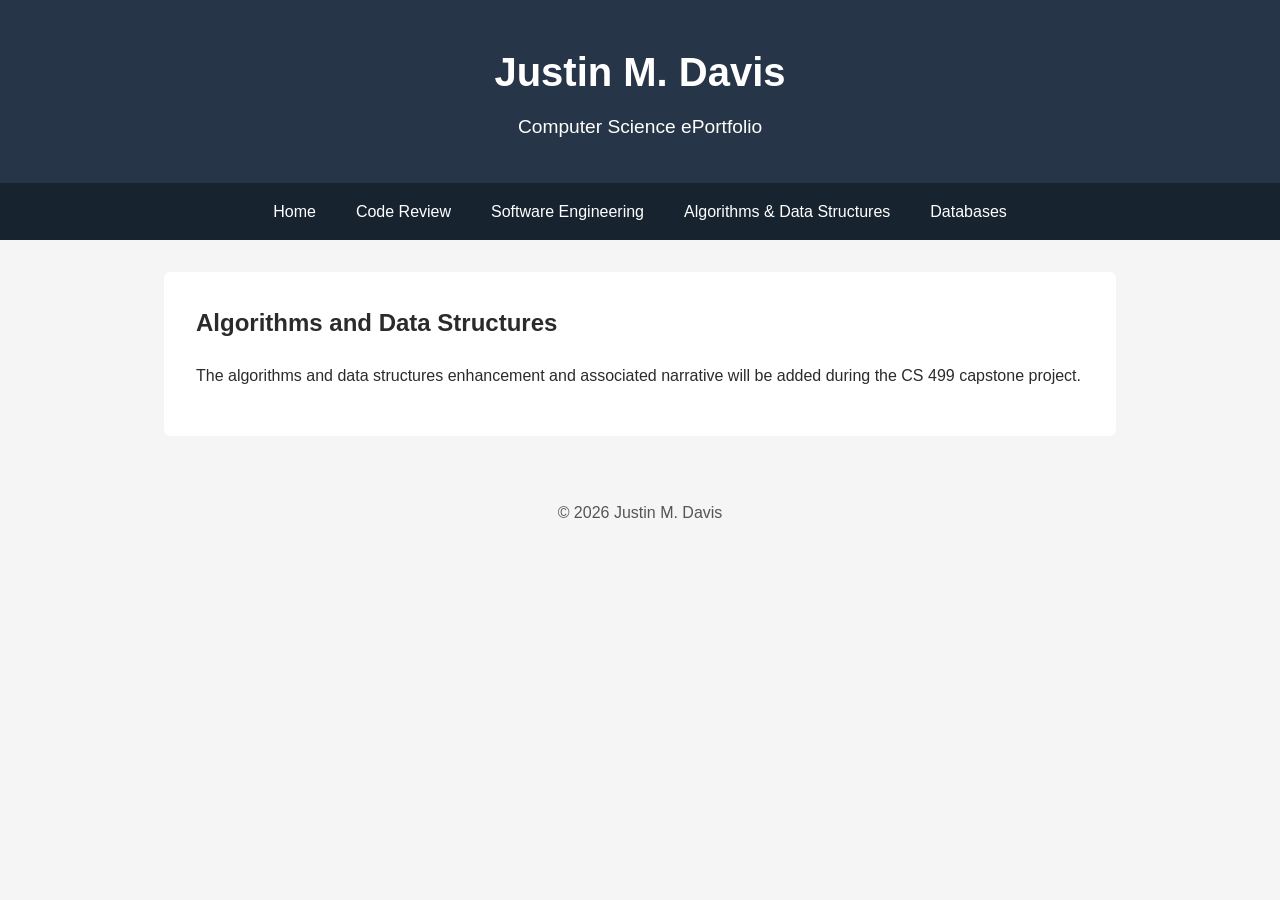
==== algorithms.html @ f8fa491c "Create algorithms.html" ====
<!DOCTYPE html>
<html lang="en">
<head>
    <meta charset="UTF-8">
    <meta name="viewport" content="width=device-width, initial-scale=1.0">
    <title>Algorithms and Data Structures | Justin M. Davis</title>
    <link rel="stylesheet" href="style.css">
</head>

<body>
    <header>
        <h1>Justin M. Davis</h1>
        <p>Computer Science ePortfolio</p>
    </header>

    <nav>
        <a href="index.html">Home</a>
        <a href="code-review.html">Code Review</a>
        <a href="software-engineering.html">Software Engineering</a>
        <a href="algorithms.html">Algorithms &amp; Data Structures</a>
        <a href="databases.html">Databases</a>
    </nav>

    <main>
        <section>
            <h2>Algorithms and Data Structures</h2>

<p>
    The algorithms and data structures enhancement and associated narrative
    will be added during the CS 499 capstone project.
</p>
        </section>
    </main>

    <footer>
        <p>&copy; 2026 Justin M. Davis</p>
    </footer>
</body>
</html>
---- style.css ----
* {
    box-sizing: border-box;
}

body {
    margin: 0;
    font-family: Arial, Helvetica, sans-serif;
    line-height: 1.6;
    color: #2b2b2b;
    background-color: #f5f5f5;
}

header {
    padding: 2.5rem 1.5rem;
    text-align: center;
    background-color: #263547;
    color: white;
}

header h1 {
    margin: 0;
    font-size: 2.5rem;
}

header p {
    margin: 0.5rem 0 0;
    font-size: 1.2rem;
}

nav {
    display: flex;
    justify-content: center;
    flex-wrap: wrap;
    background-color: #182330;
}

nav a {
    padding: 1rem 1.25rem;
    color: white;
    text-decoration: none;
}

nav a:hover,
nav a:focus {
    background-color: #34495e;
}

main {
    max-width: 1000px;
    margin: 2rem auto;
    padding: 0 1.5rem;
}

section {
    padding: 2rem;
    background-color: white;
    border-radius: 6px;
}

h2 {
    margin-top: 0;
}

footer {
    padding: 1rem;
    text-align: center;
    color: #555;
}
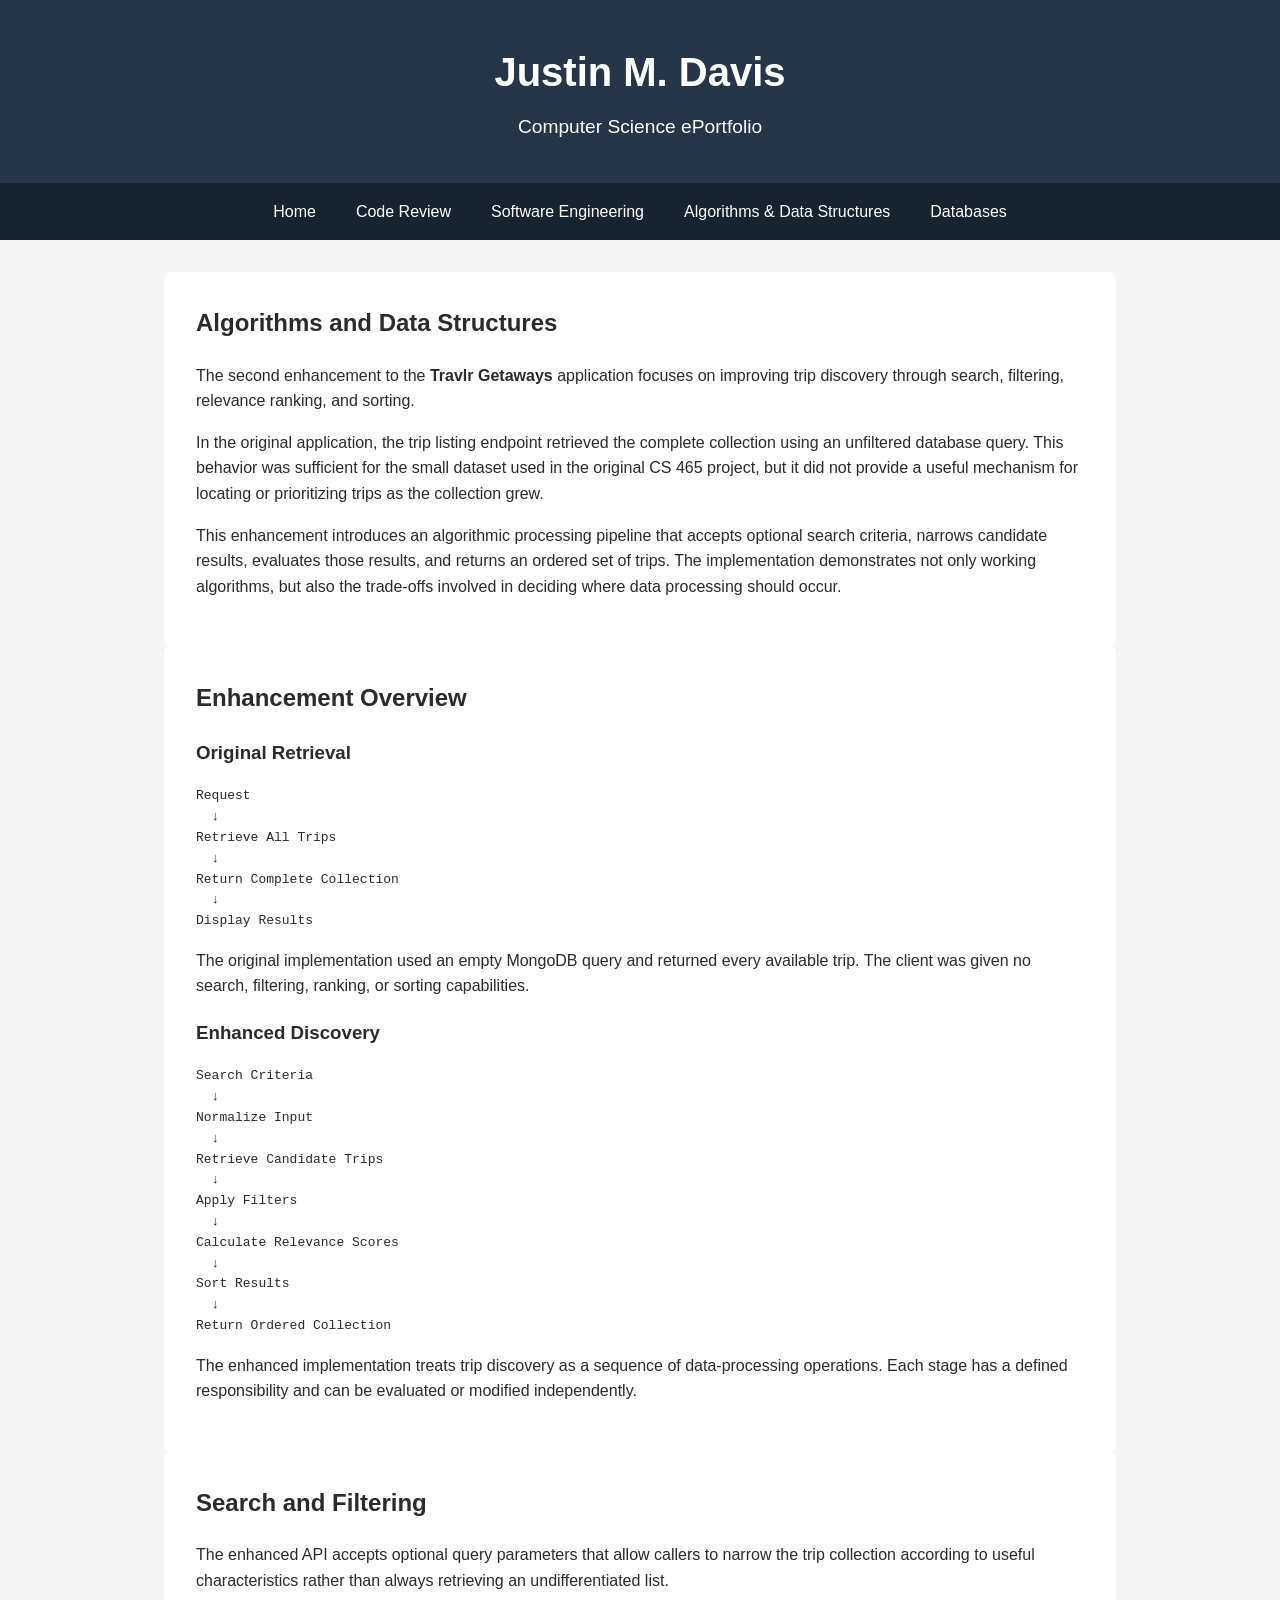
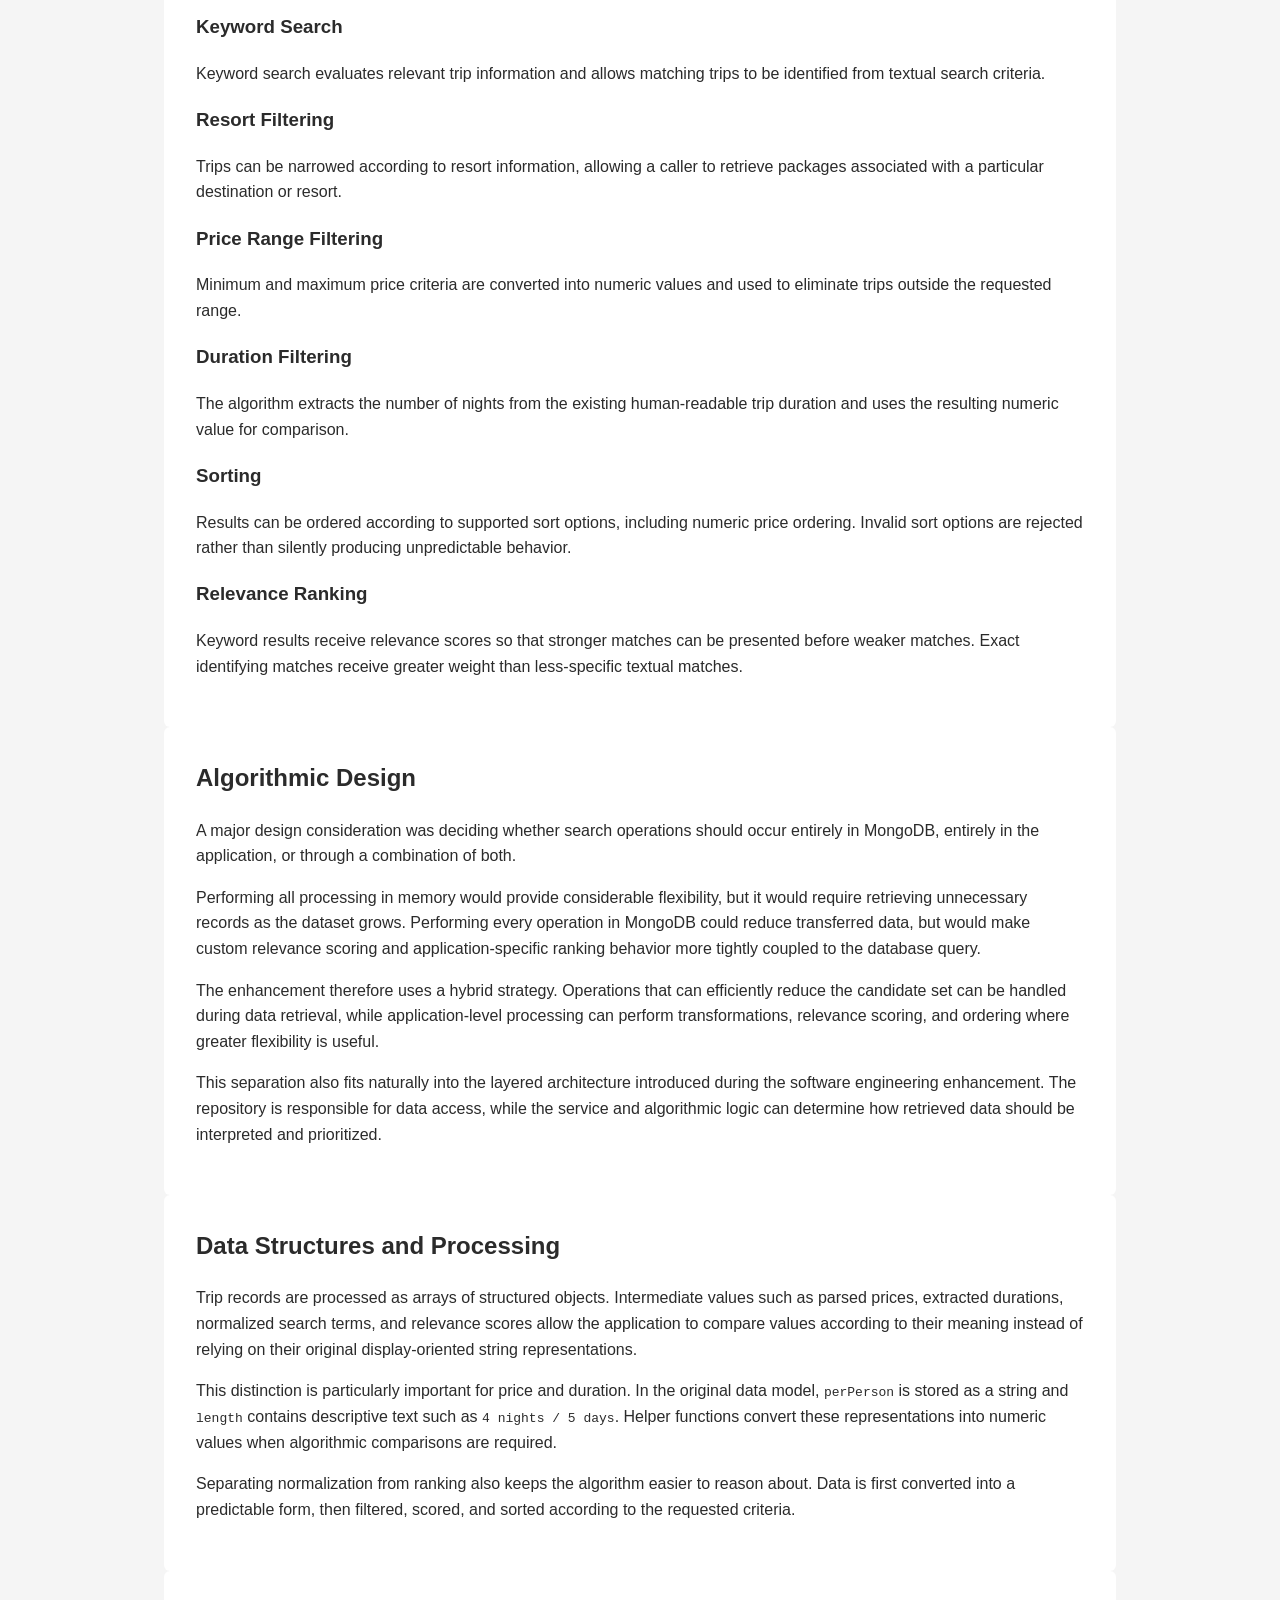
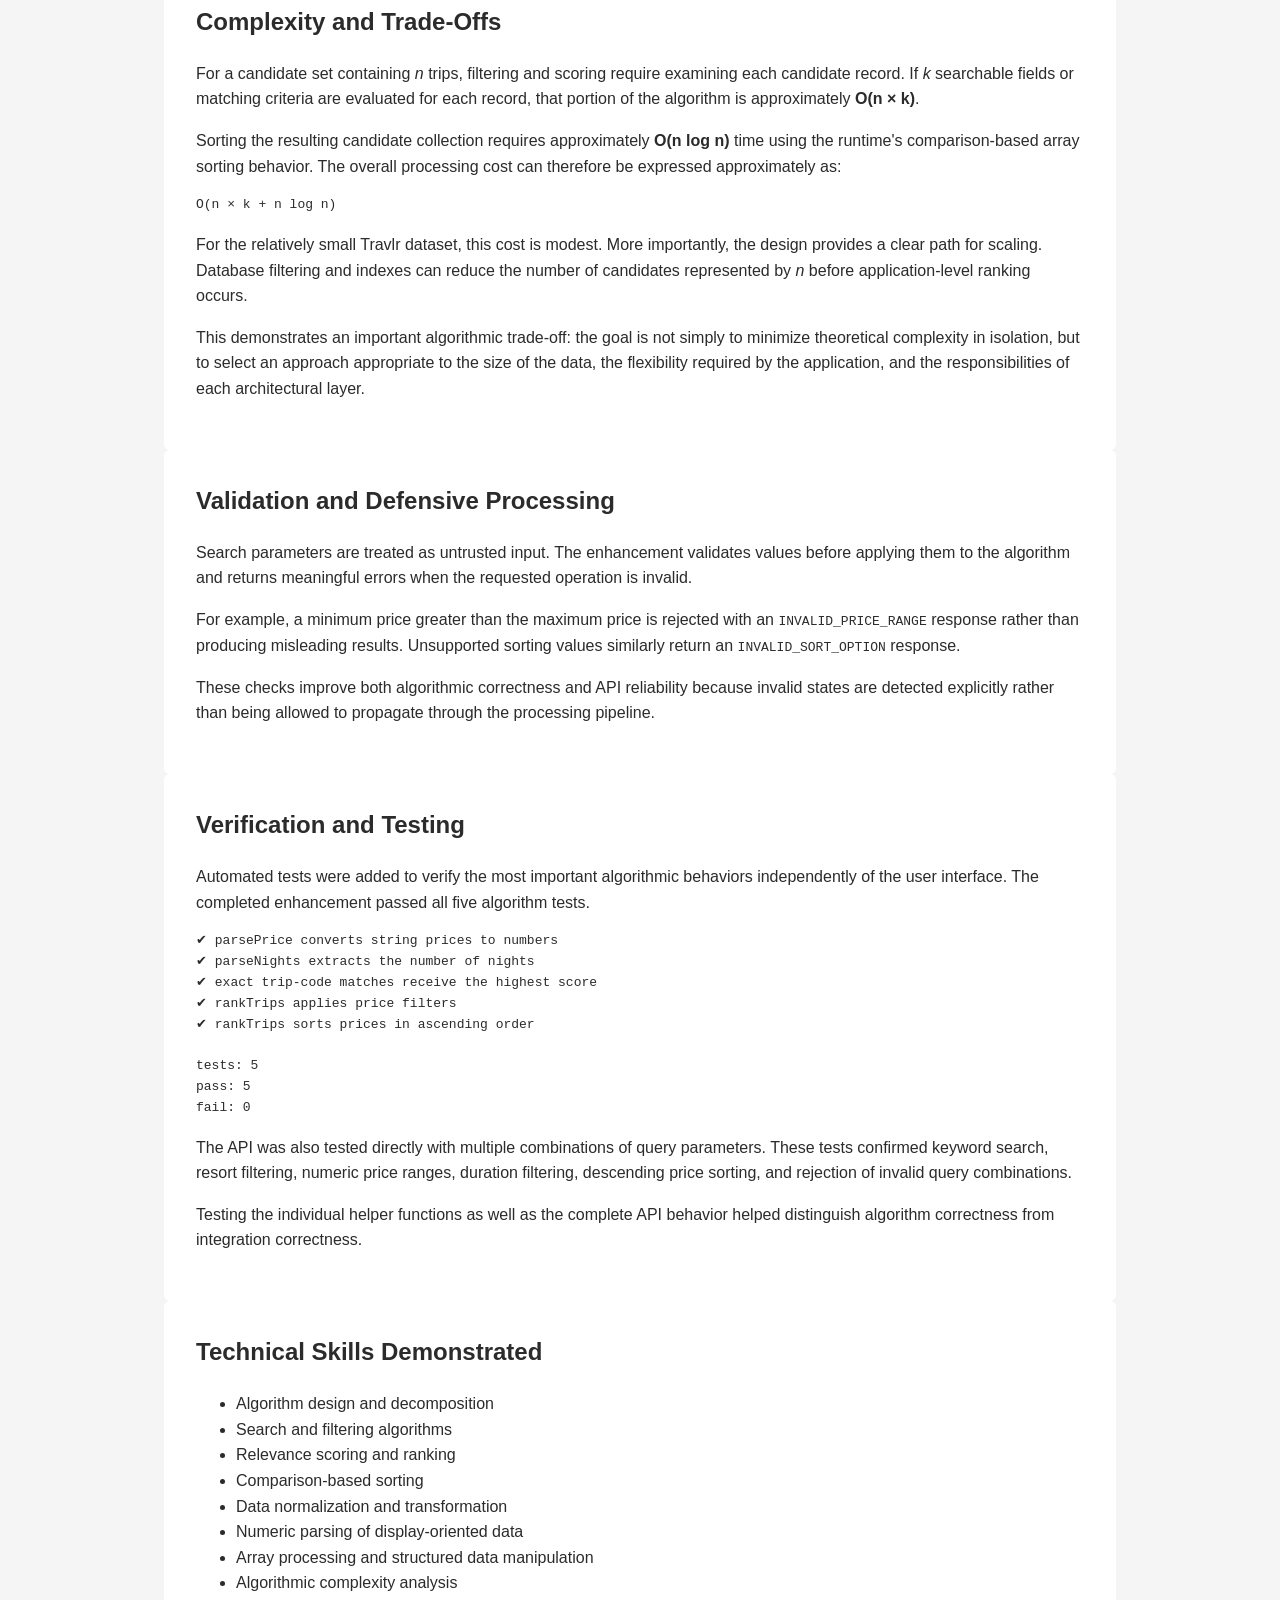
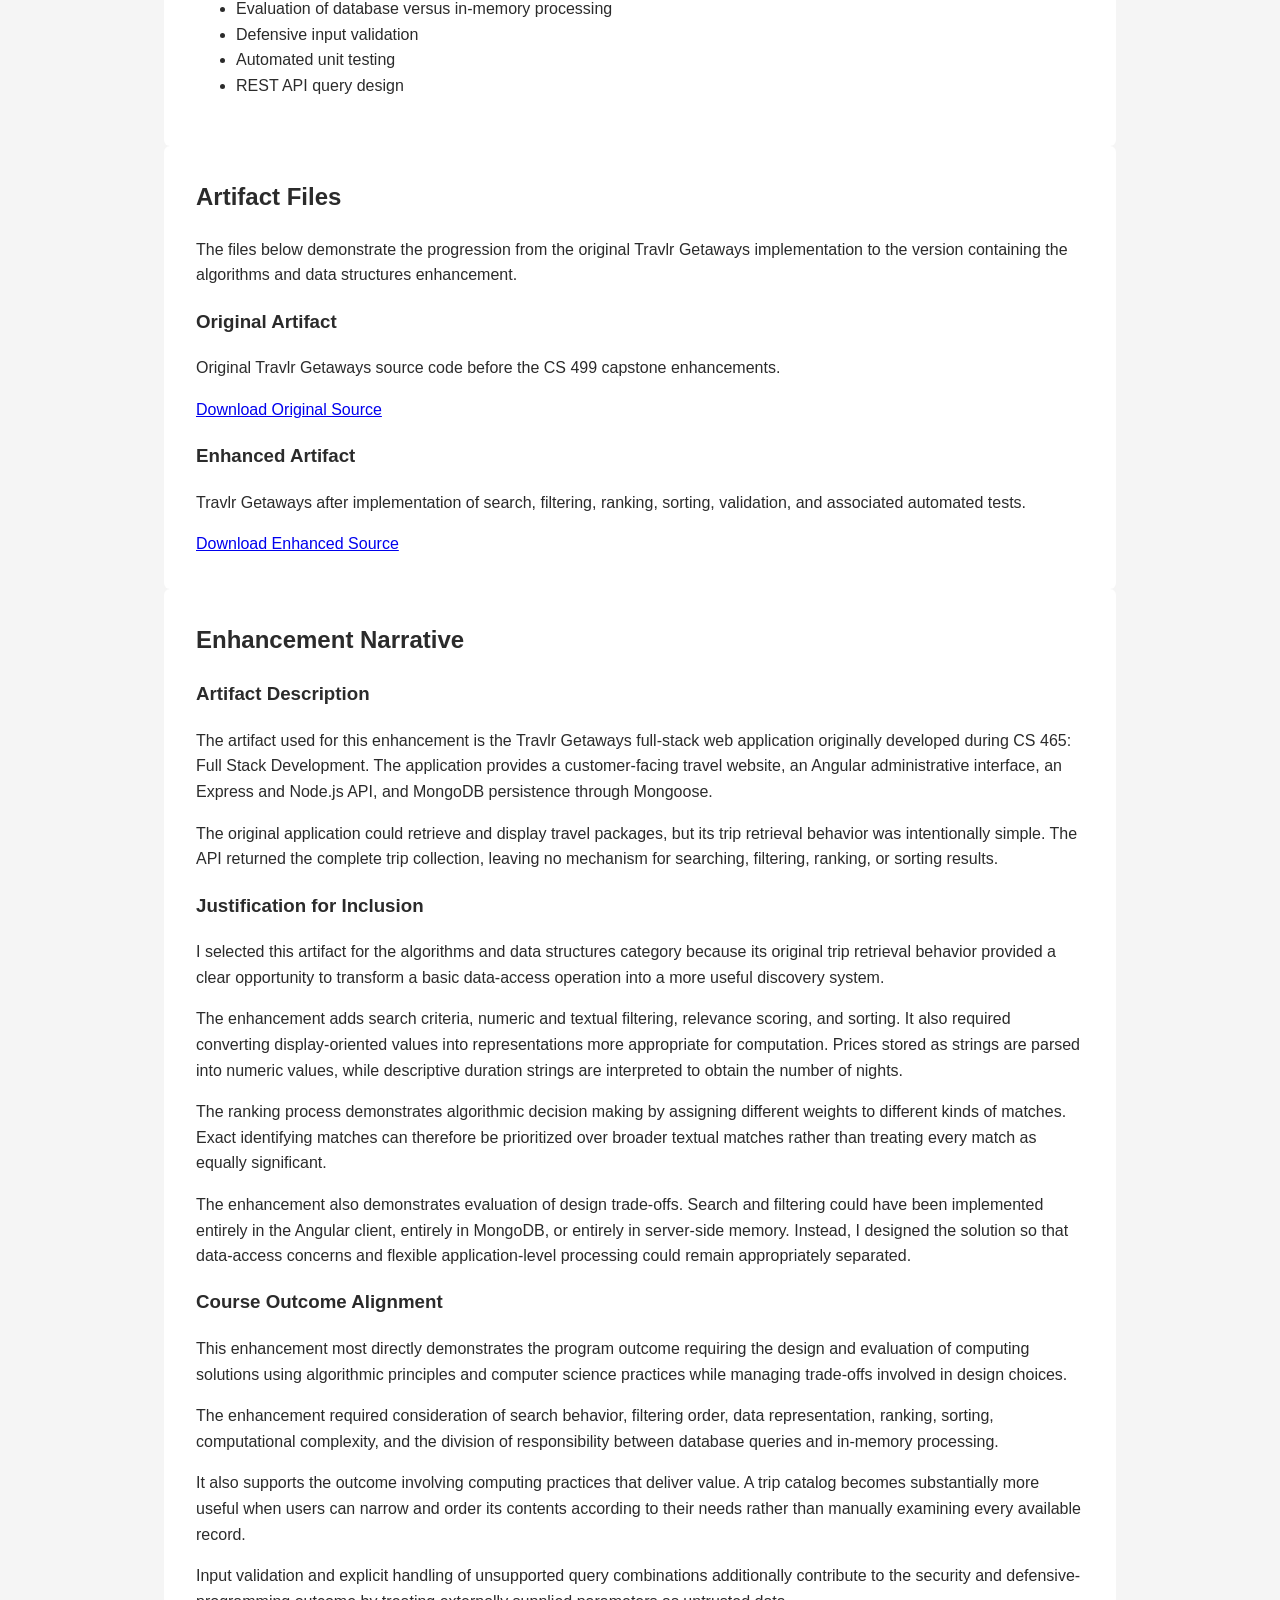
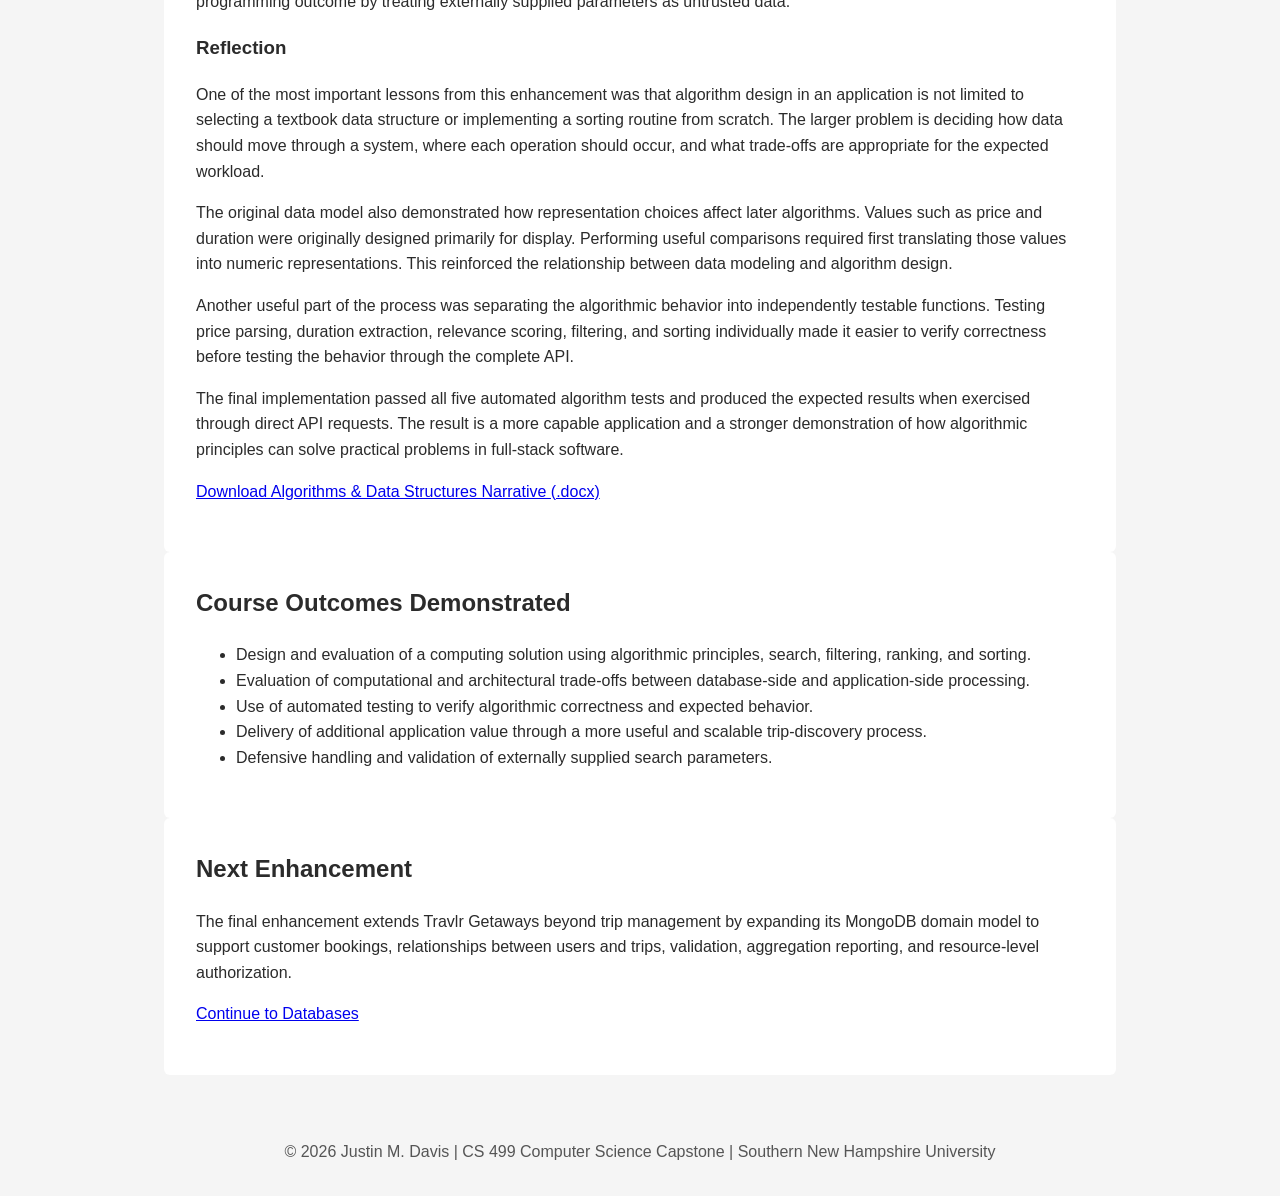
==== commit 9fcd0983: "Update algorithms.html" ====
--- a/algorithms.html
+++ b/algorithms.html
@@ -3,6 +3,10 @@
 <head>
     <meta charset="UTF-8">
     <meta name="viewport" content="width=device-width, initial-scale=1.0">
+    <meta
+        name="description"
+        content="Algorithms and data structures enhancement of the Travlr Getaways full-stack application for the CS 499 Computer Science Capstone."
+    >
     <title>Algorithms and Data Structures | Justin M. Davis</title>
     <link rel="stylesheet" href="style.css">
 </head>
@@ -13,11 +17,13 @@
         <p>Computer Science ePortfolio</p>
     </header>
 
-    <nav>
+    <nav aria-label="Main navigation">
         <a href="index.html">Home</a>
         <a href="code-review.html">Code Review</a>
         <a href="software-engineering.html">Software Engineering</a>
-        <a href="algorithms.html">Algorithms &amp; Data Structures</a>
+        <a href="algorithms.html" aria-current="page">
+            Algorithms &amp; Data Structures
+        </a>
         <a href="databases.html">Databases</a>
     </nav>
 
@@ -25,15 +31,568 @@
         <section>
             <h2>Algorithms and Data Structures</h2>
 
-<p>
-    The algorithms and data structures enhancement and associated narrative
-    will be added during the CS 499 capstone project.
-</p>
+            <p>
+                The second enhancement to the
+                <strong>Travlr Getaways</strong> application focuses on
+                improving trip discovery through search, filtering, relevance
+                ranking, and sorting.
+            </p>
+
+            <p>
+                In the original application, the trip listing endpoint
+                retrieved the complete collection using an unfiltered database
+                query. This behavior was sufficient for the small dataset used
+                in the original CS 465 project, but it did not provide a useful
+                mechanism for locating or prioritizing trips as the collection
+                grew.
+            </p>
+
+            <p>
+                This enhancement introduces an algorithmic processing pipeline
+                that accepts optional search criteria, narrows candidate
+                results, evaluates those results, and returns an ordered set of
+                trips. The implementation demonstrates not only working
+                algorithms, but also the trade-offs involved in deciding where
+                data processing should occur.
+            </p>
+        </section>
+
+        <section>
+            <h2>Enhancement Overview</h2>
+
+            <div class="architecture-comparison">
+                <article>
+                    <h3>Original Retrieval</h3>
+
+                    <pre><code>Request
+  ↓
+Retrieve All Trips
+  ↓
+Return Complete Collection
+  ↓
+Display Results</code></pre>
+
+                    <p>
+                        The original implementation used an empty MongoDB query
+                        and returned every available trip. The client was given
+                        no search, filtering, ranking, or sorting capabilities.
+                    </p>
+                </article>
+
+                <article>
+                    <h3>Enhanced Discovery</h3>
+
+                    <pre><code>Search Criteria
+  ↓
+Normalize Input
+  ↓
+Retrieve Candidate Trips
+  ↓
+Apply Filters
+  ↓
+Calculate Relevance Scores
+  ↓
+Sort Results
+  ↓
+Return Ordered Collection</code></pre>
+
+                    <p>
+                        The enhanced implementation treats trip discovery as a
+                        sequence of data-processing operations. Each stage has
+                        a defined responsibility and can be evaluated or
+                        modified independently.
+                    </p>
+                </article>
+            </div>
+        </section>
+
+        <section>
+            <h2>Search and Filtering</h2>
+
+            <p>
+                The enhanced API accepts optional query parameters that allow
+                callers to narrow the trip collection according to useful
+                characteristics rather than always retrieving an undifferentiated
+                list.
+            </p>
+
+            <div class="portfolio-links">
+                <article>
+                    <h3>Keyword Search</h3>
+
+                    <p>
+                        Keyword search evaluates relevant trip information and
+                        allows matching trips to be identified from textual
+                        search criteria.
+                    </p>
+                </article>
+
+                <article>
+                    <h3>Resort Filtering</h3>
+
+                    <p>
+                        Trips can be narrowed according to resort information,
+                        allowing a caller to retrieve packages associated with
+                        a particular destination or resort.
+                    </p>
+                </article>
+
+                <article>
+                    <h3>Price Range Filtering</h3>
+
+                    <p>
+                        Minimum and maximum price criteria are converted into
+                        numeric values and used to eliminate trips outside the
+                        requested range.
+                    </p>
+                </article>
+
+                <article>
+                    <h3>Duration Filtering</h3>
+
+                    <p>
+                        The algorithm extracts the number of nights from the
+                        existing human-readable trip duration and uses the
+                        resulting numeric value for comparison.
+                    </p>
+                </article>
+
+                <article>
+                    <h3>Sorting</h3>
+
+                    <p>
+                        Results can be ordered according to supported sort
+                        options, including numeric price ordering. Invalid sort
+                        options are rejected rather than silently producing
+                        unpredictable behavior.
+                    </p>
+                </article>
+
+                <article>
+                    <h3>Relevance Ranking</h3>
+
+                    <p>
+                        Keyword results receive relevance scores so that
+                        stronger matches can be presented before weaker
+                        matches. Exact identifying matches receive greater
+                        weight than less-specific textual matches.
+                    </p>
+                </article>
+            </div>
+        </section>
+
+        <section>
+            <h2>Algorithmic Design</h2>
+
+            <p>
+                A major design consideration was deciding whether search
+                operations should occur entirely in MongoDB, entirely in the
+                application, or through a combination of both.
+            </p>
+
+            <p>
+                Performing all processing in memory would provide considerable
+                flexibility, but it would require retrieving unnecessary
+                records as the dataset grows. Performing every operation in
+                MongoDB could reduce transferred data, but would make custom
+                relevance scoring and application-specific ranking behavior
+                more tightly coupled to the database query.
+            </p>
+
+            <p>
+                The enhancement therefore uses a hybrid strategy. Operations
+                that can efficiently reduce the candidate set can be handled
+                during data retrieval, while application-level processing can
+                perform transformations, relevance scoring, and ordering where
+                greater flexibility is useful.
+            </p>
+
+            <p>
+                This separation also fits naturally into the layered
+                architecture introduced during the software engineering
+                enhancement. The repository is responsible for data access,
+                while the service and algorithmic logic can determine how
+                retrieved data should be interpreted and prioritized.
+            </p>
+        </section>
+
+        <section>
+            <h2>Data Structures and Processing</h2>
+
+            <p>
+                Trip records are processed as arrays of structured objects.
+                Intermediate values such as parsed prices, extracted durations,
+                normalized search terms, and relevance scores allow the
+                application to compare values according to their meaning
+                instead of relying on their original display-oriented string
+                representations.
+            </p>
+
+            <p>
+                This distinction is particularly important for price and
+                duration. In the original data model,
+                <code>perPerson</code> is stored as a string and
+                <code>length</code> contains descriptive text such as
+                <code>4 nights / 5 days</code>. Helper functions convert these
+                representations into numeric values when algorithmic
+                comparisons are required.
+            </p>
+
+            <p>
+                Separating normalization from ranking also keeps the algorithm
+                easier to reason about. Data is first converted into a
+                predictable form, then filtered, scored, and sorted according
+                to the requested criteria.
+            </p>
+        </section>
+
+        <section>
+            <h2>Complexity and Trade-Offs</h2>
+
+            <p>
+                For a candidate set containing <em>n</em> trips, filtering and
+                scoring require examining each candidate record. If
+                <em>k</em> searchable fields or matching criteria are evaluated
+                for each record, that portion of the algorithm is approximately
+                <strong>O(n &times; k)</strong>.
+            </p>
+
+            <p>
+                Sorting the resulting candidate collection requires
+                approximately <strong>O(n log n)</strong> time using the
+                runtime's comparison-based array sorting behavior. The overall
+                processing cost can therefore be expressed approximately as:
+            </p>
+
+            <pre><code>O(n × k + n log n)</code></pre>
+
+            <p>
+                For the relatively small Travlr dataset, this cost is modest.
+                More importantly, the design provides a clear path for scaling.
+                Database filtering and indexes can reduce the number of
+                candidates represented by <em>n</em> before application-level
+                ranking occurs.
+            </p>
+
+            <p>
+                This demonstrates an important algorithmic trade-off: the goal
+                is not simply to minimize theoretical complexity in isolation,
+                but to select an approach appropriate to the size of the data,
+                the flexibility required by the application, and the
+                responsibilities of each architectural layer.
+            </p>
+        </section>
+
+        <section>
+            <h2>Validation and Defensive Processing</h2>
+
+            <p>
+                Search parameters are treated as untrusted input. The
+                enhancement validates values before applying them to the
+                algorithm and returns meaningful errors when the requested
+                operation is invalid.
+            </p>
+
+            <p>
+                For example, a minimum price greater than the maximum price is
+                rejected with an <code>INVALID_PRICE_RANGE</code> response
+                rather than producing misleading results. Unsupported sorting
+                values similarly return an
+                <code>INVALID_SORT_OPTION</code> response.
+            </p>
+
+            <p>
+                These checks improve both algorithmic correctness and API
+                reliability because invalid states are detected explicitly
+                rather than being allowed to propagate through the processing
+                pipeline.
+            </p>
+        </section>
+
+        <section>
+            <h2>Verification and Testing</h2>
+
+            <p>
+                Automated tests were added to verify the most important
+                algorithmic behaviors independently of the user interface.
+                The completed enhancement passed all five algorithm tests.
+            </p>
+
+            <pre><code>✔ parsePrice converts string prices to numbers
+✔ parseNights extracts the number of nights
+✔ exact trip-code matches receive the highest score
+✔ rankTrips applies price filters
+✔ rankTrips sorts prices in ascending order
+
+tests: 5
+pass: 5
+fail: 0</code></pre>
+
+            <p>
+                The API was also tested directly with multiple combinations of
+                query parameters. These tests confirmed keyword search, resort
+                filtering, numeric price ranges, duration filtering, descending
+                price sorting, and rejection of invalid query combinations.
+            </p>
+
+            <p>
+                Testing the individual helper functions as well as the complete
+                API behavior helped distinguish algorithm correctness from
+                integration correctness.
+            </p>
+        </section>
+
+        <section>
+            <h2>Technical Skills Demonstrated</h2>
+
+            <ul>
+                <li>Algorithm design and decomposition</li>
+                <li>Search and filtering algorithms</li>
+                <li>Relevance scoring and ranking</li>
+                <li>Comparison-based sorting</li>
+                <li>Data normalization and transformation</li>
+                <li>Numeric parsing of display-oriented data</li>
+                <li>Array processing and structured data manipulation</li>
+                <li>Algorithmic complexity analysis</li>
+                <li>Evaluation of database versus in-memory processing</li>
+                <li>Defensive input validation</li>
+                <li>Automated unit testing</li>
+                <li>REST API query design</li>
+            </ul>
+        </section>
+
+        <section>
+            <h2>Artifact Files</h2>
+
+            <p>
+                The files below demonstrate the progression from the original
+                Travlr Getaways implementation to the version containing the
+                algorithms and data structures enhancement.
+            </p>
+
+            <div class="artifact-links">
+                <article>
+                    <h3>Original Artifact</h3>
+
+                    <p>
+                        Original Travlr Getaways source code before the CS 499
+                        capstone enhancements.
+                    </p>
+
+                    <!-- Update the href to match the final repository path. -->
+                    <a href="artifacts/original/CS465_Travlr_Getaways_Original.zip">
+                        Download Original Source
+                    </a>
+                </article>
+
+                <article>
+                    <h3>Enhanced Artifact</h3>
+
+                    <p>
+                        Travlr Getaways after implementation of search,
+                        filtering, ranking, sorting, validation, and associated
+                        automated tests.
+                    </p>
+
+                    <!-- Update the href to match the final repository path. -->
+                    <a href="artifacts/algorithms/Travlr_Algorithms_Enhanced.zip">
+                        Download Enhanced Source
+                    </a>
+                </article>
+            </div>
+        </section>
+
+        <section>
+            <h2>Enhancement Narrative</h2>
+
+            <h3>Artifact Description</h3>
+
+            <p>
+                The artifact used for this enhancement is the Travlr Getaways
+                full-stack web application originally developed during
+                CS 465: Full Stack Development. The application provides a
+                customer-facing travel website, an Angular administrative
+                interface, an Express and Node.js API, and MongoDB persistence
+                through Mongoose.
+            </p>
+
+            <p>
+                The original application could retrieve and display travel
+                packages, but its trip retrieval behavior was intentionally
+                simple. The API returned the complete trip collection, leaving
+                no mechanism for searching, filtering, ranking, or sorting
+                results.
+            </p>
+
+            <h3>Justification for Inclusion</h3>
+
+            <p>
+                I selected this artifact for the algorithms and data structures
+                category because its original trip retrieval behavior provided
+                a clear opportunity to transform a basic data-access operation
+                into a more useful discovery system.
+            </p>
+
+            <p>
+                The enhancement adds search criteria, numeric and textual
+                filtering, relevance scoring, and sorting. It also required
+                converting display-oriented values into representations more
+                appropriate for computation. Prices stored as strings are
+                parsed into numeric values, while descriptive duration strings
+                are interpreted to obtain the number of nights.
+            </p>
+
+            <p>
+                The ranking process demonstrates algorithmic decision making by
+                assigning different weights to different kinds of matches.
+                Exact identifying matches can therefore be prioritized over
+                broader textual matches rather than treating every match as
+                equally significant.
+            </p>
+
+            <p>
+                The enhancement also demonstrates evaluation of design
+                trade-offs. Search and filtering could have been implemented
+                entirely in the Angular client, entirely in MongoDB, or
+                entirely in server-side memory. Instead, I designed the
+                solution so that data-access concerns and flexible
+                application-level processing could remain appropriately
+                separated.
+            </p>
+
+            <h3>Course Outcome Alignment</h3>
+
+            <p>
+                This enhancement most directly demonstrates the program outcome
+                requiring the design and evaluation of computing solutions
+                using algorithmic principles and computer science practices
+                while managing trade-offs involved in design choices.
+            </p>
+
+            <p>
+                The enhancement required consideration of search behavior,
+                filtering order, data representation, ranking, sorting,
+                computational complexity, and the division of responsibility
+                between database queries and in-memory processing.
+            </p>
+
+            <p>
+                It also supports the outcome involving computing practices that
+                deliver value. A trip catalog becomes substantially more useful
+                when users can narrow and order its contents according to their
+                needs rather than manually examining every available record.
+            </p>
+
+            <p>
+                Input validation and explicit handling of unsupported query
+                combinations additionally contribute to the security and
+                defensive-programming outcome by treating externally supplied
+                parameters as untrusted data.
+            </p>
+
+            <h3>Reflection</h3>
+
+            <p>
+                One of the most important lessons from this enhancement was
+                that algorithm design in an application is not limited to
+                selecting a textbook data structure or implementing a sorting
+                routine from scratch. The larger problem is deciding how data
+                should move through a system, where each operation should
+                occur, and what trade-offs are appropriate for the expected
+                workload.
+            </p>
+
+            <p>
+                The original data model also demonstrated how representation
+                choices affect later algorithms. Values such as price and
+                duration were originally designed primarily for display.
+                Performing useful comparisons required first translating those
+                values into numeric representations. This reinforced the
+                relationship between data modeling and algorithm design.
+            </p>
+
+            <p>
+                Another useful part of the process was separating the
+                algorithmic behavior into independently testable functions.
+                Testing price parsing, duration extraction, relevance scoring,
+                filtering, and sorting individually made it easier to verify
+                correctness before testing the behavior through the complete
+                API.
+            </p>
+
+            <p>
+                The final implementation passed all five automated algorithm
+                tests and produced the expected results when exercised through
+                direct API requests. The result is a more capable application
+                and a stronger demonstration of how algorithmic principles can
+                solve practical problems in full-stack software.
+            </p>
+
+            <p>
+                <!-- Update this href to match the final repository path. -->
+                <a href="narratives/Algorithms_Data_Structures_Narrative.docx">
+                    Download Algorithms &amp; Data Structures Narrative (.docx)
+                </a>
+            </p>
+        </section>
+
+        <section>
+            <h2>Course Outcomes Demonstrated</h2>
+
+            <ul>
+                <li>
+                    Design and evaluation of a computing solution using
+                    algorithmic principles, search, filtering, ranking, and
+                    sorting.
+                </li>
+
+                <li>
+                    Evaluation of computational and architectural trade-offs
+                    between database-side and application-side processing.
+                </li>
+
+                <li>
+                    Use of automated testing to verify algorithmic correctness
+                    and expected behavior.
+                </li>
+
+                <li>
+                    Delivery of additional application value through a more
+                    useful and scalable trip-discovery process.
+                </li>
+
+                <li>
+                    Defensive handling and validation of externally supplied
+                    search parameters.
+                </li>
+            </ul>
+        </section>
+
+        <section>
+            <h2>Next Enhancement</h2>
+
+            <p>
+                The final enhancement extends Travlr Getaways beyond trip
+                management by expanding its MongoDB domain model to support
+                customer bookings, relationships between users and trips,
+                validation, aggregation reporting, and resource-level
+                authorization.
+            </p>
+
+            <p>
+                <a href="databases.html">
+                    Continue to Databases
+                </a>
+            </p>
         </section>
     </main>
 
     <footer>
-        <p>&copy; 2026 Justin M. Davis</p>
+        <p>
+            &copy; 2026 Justin M. Davis |
+            CS 499 Computer Science Capstone |
+            Southern New Hampshire University
+        </p>
     </footer>
 </body>
 </html>
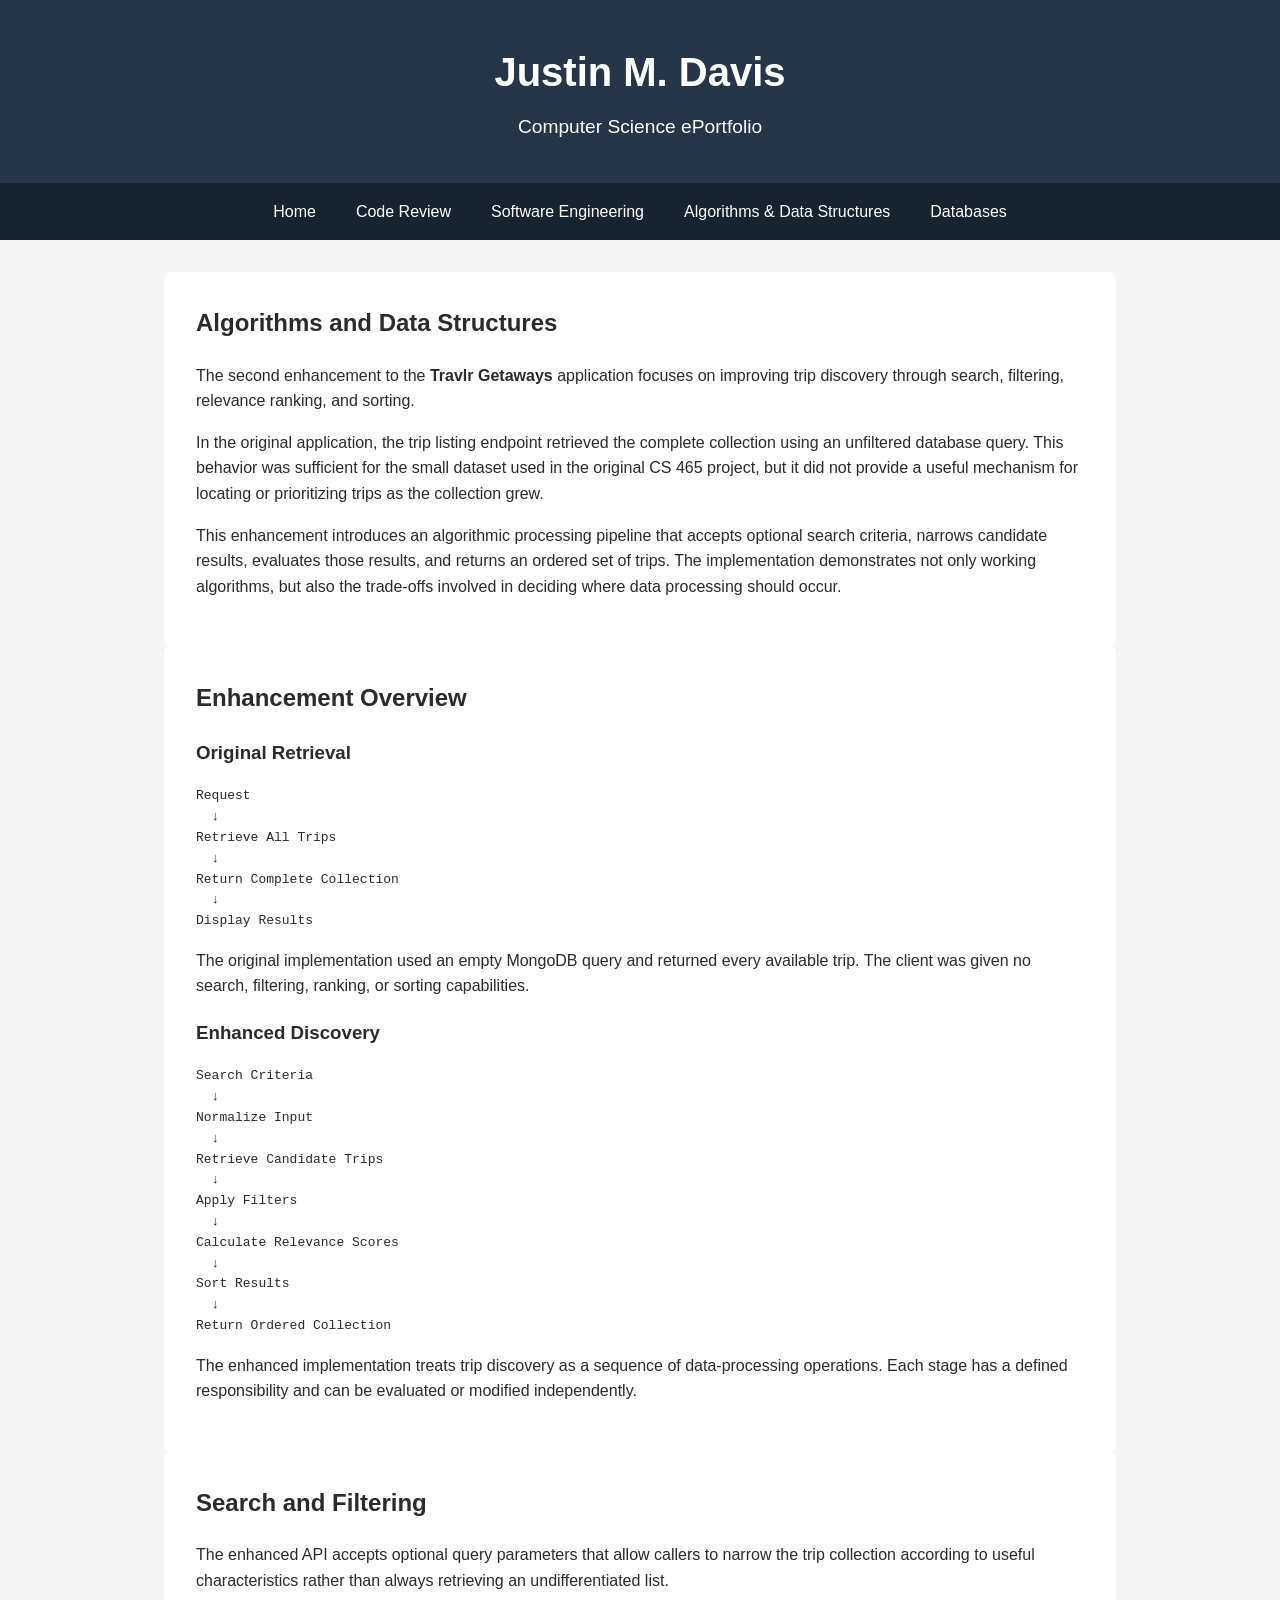
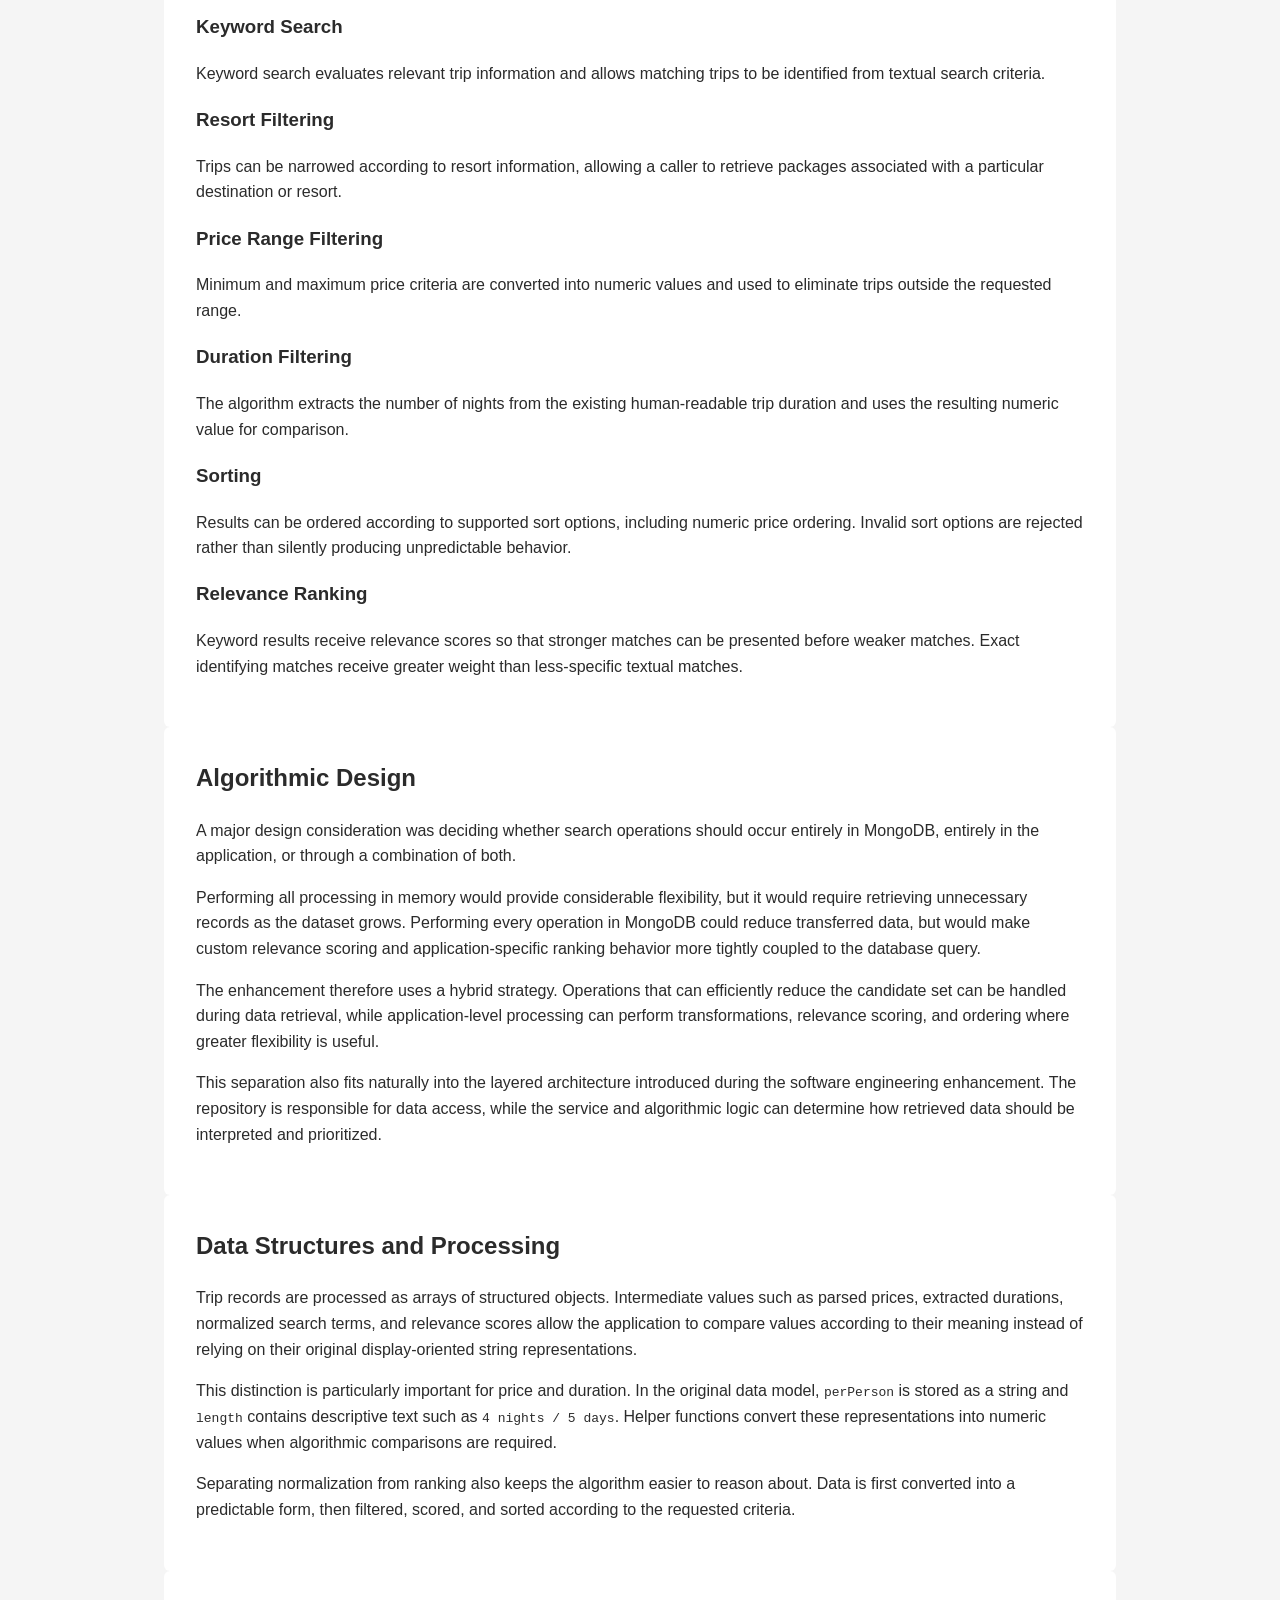
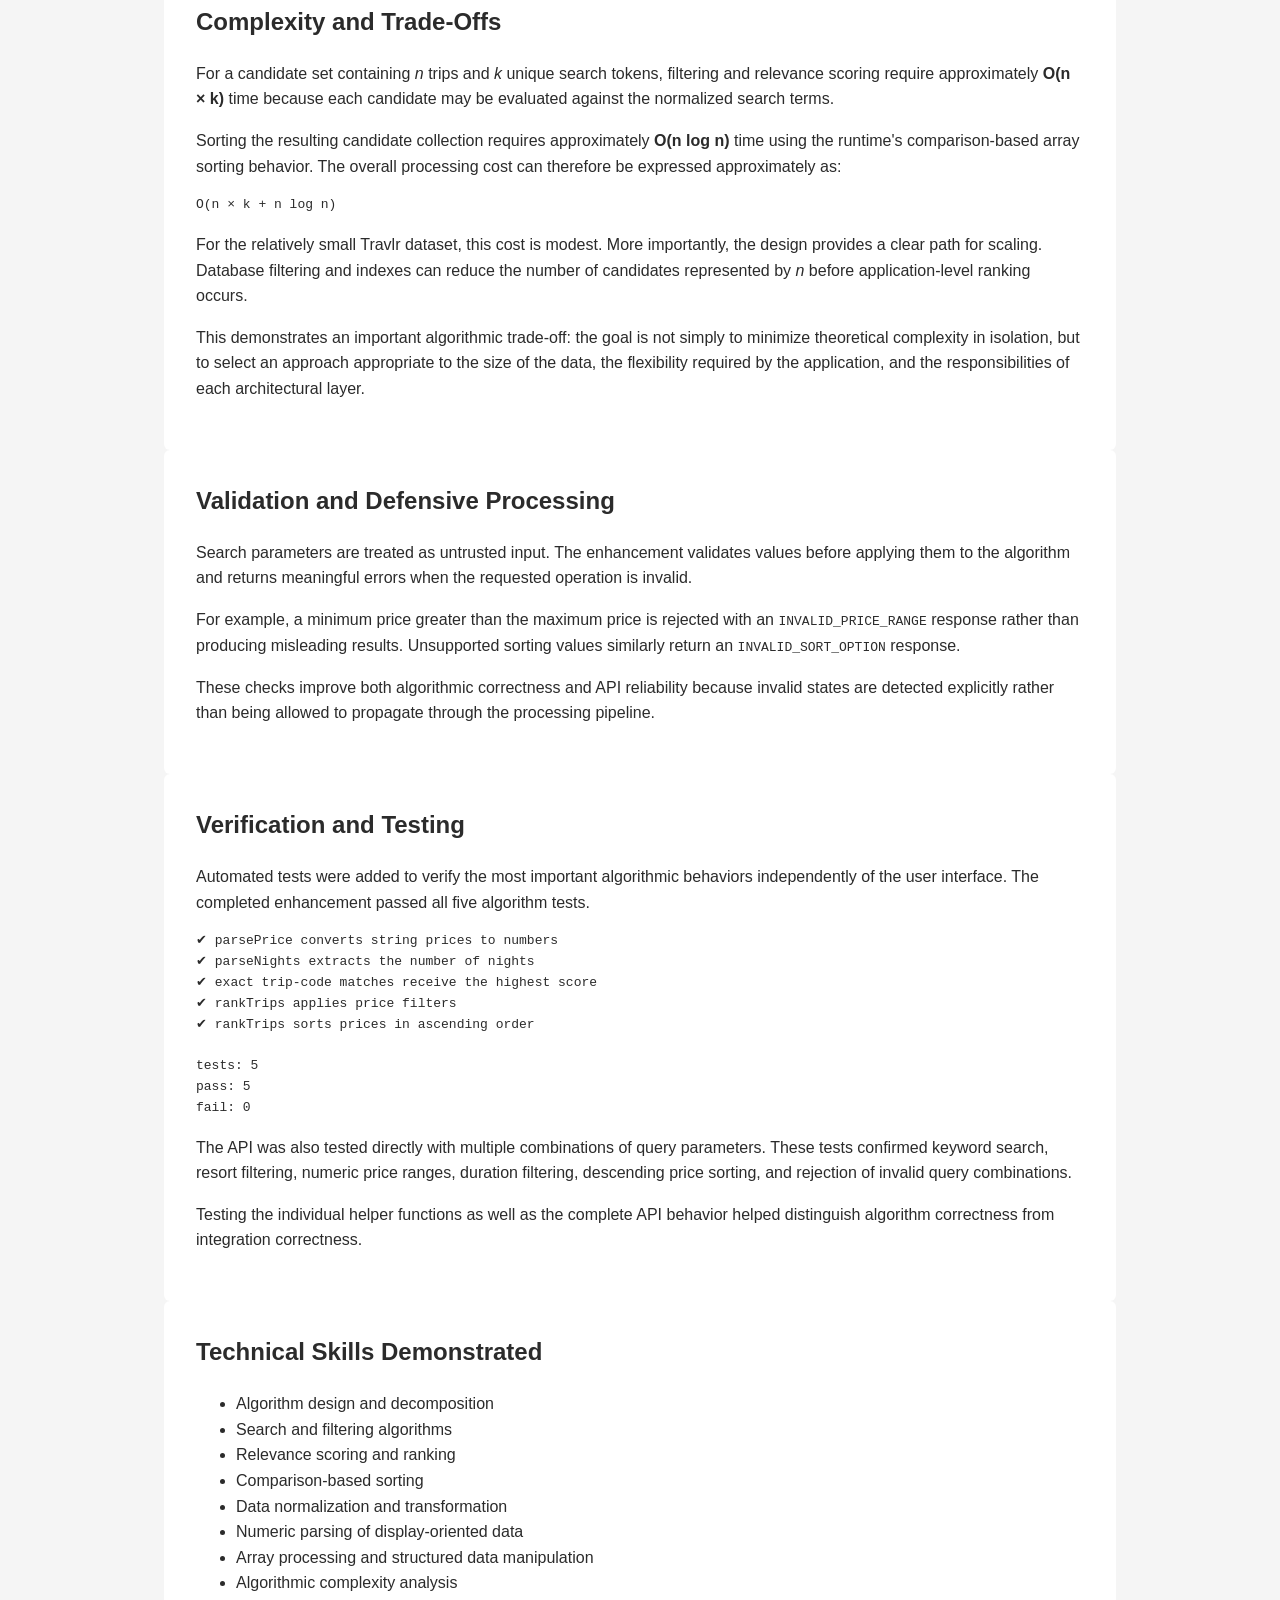
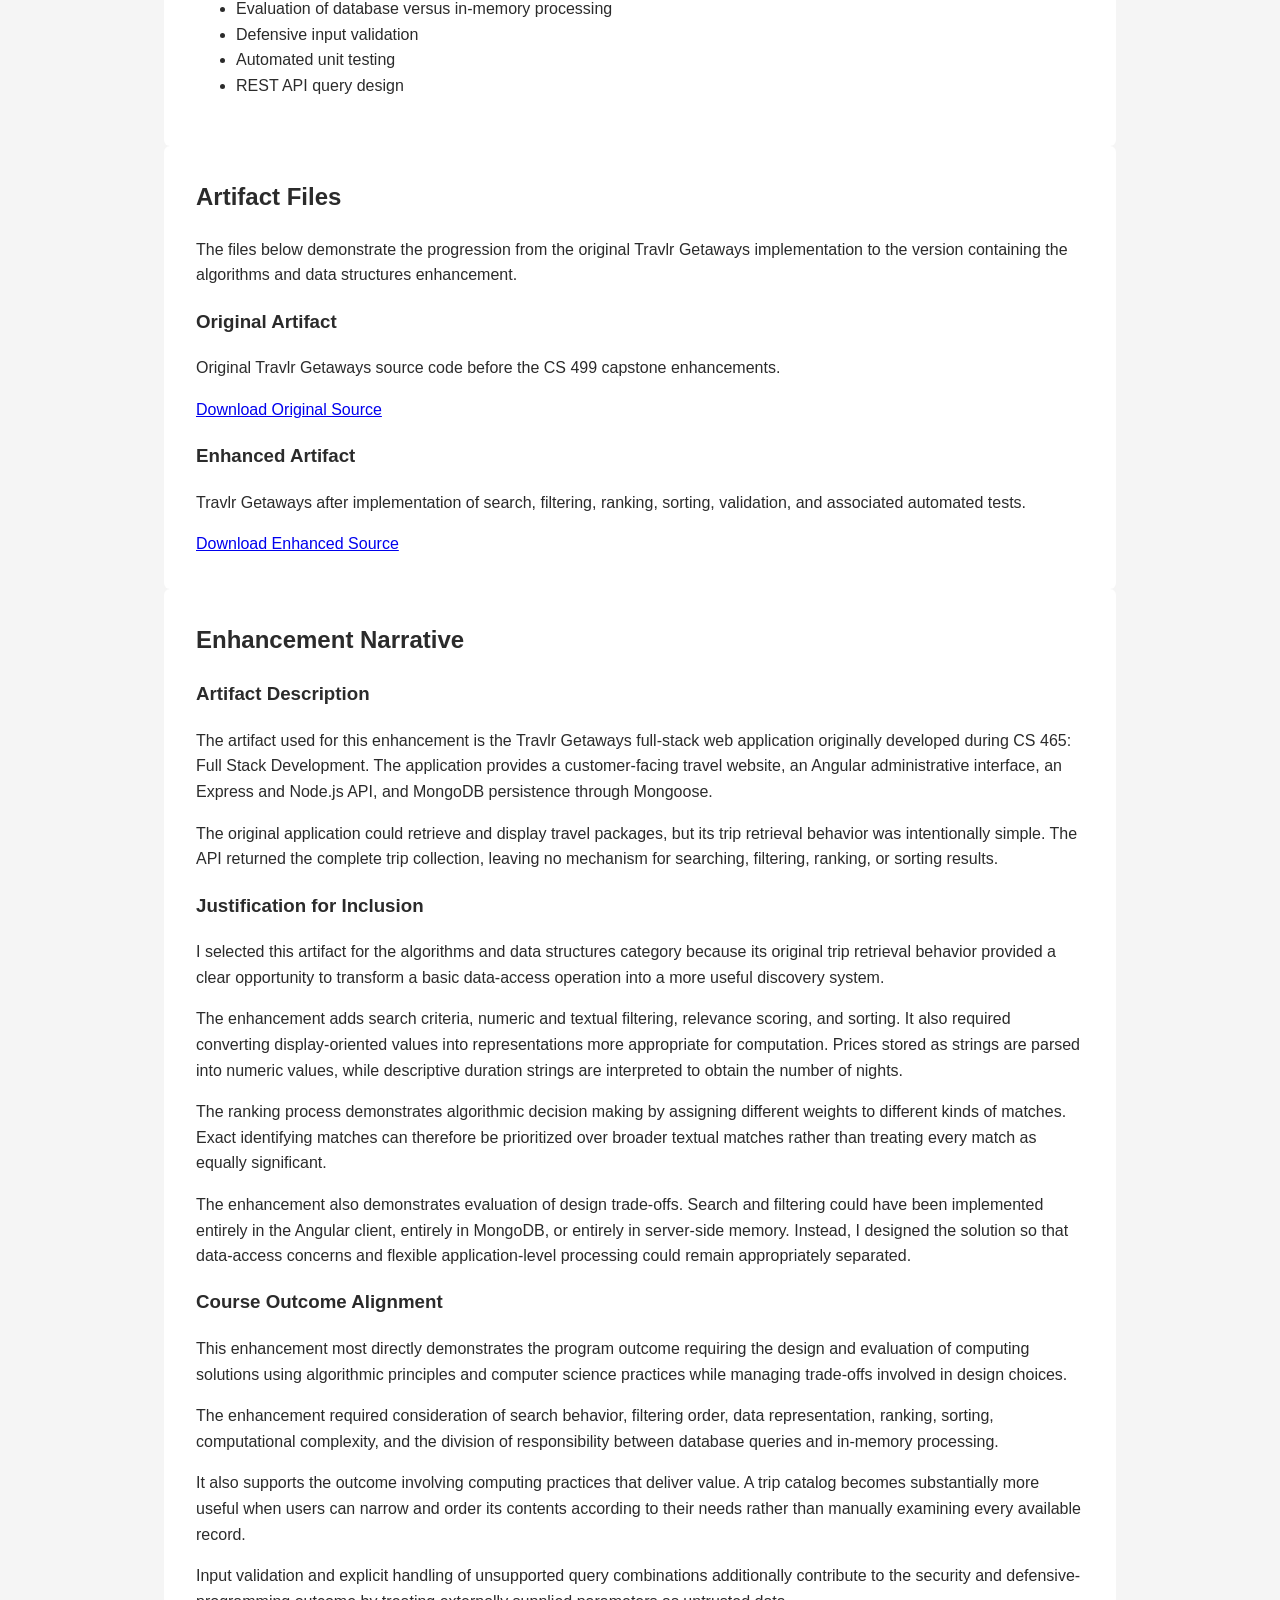
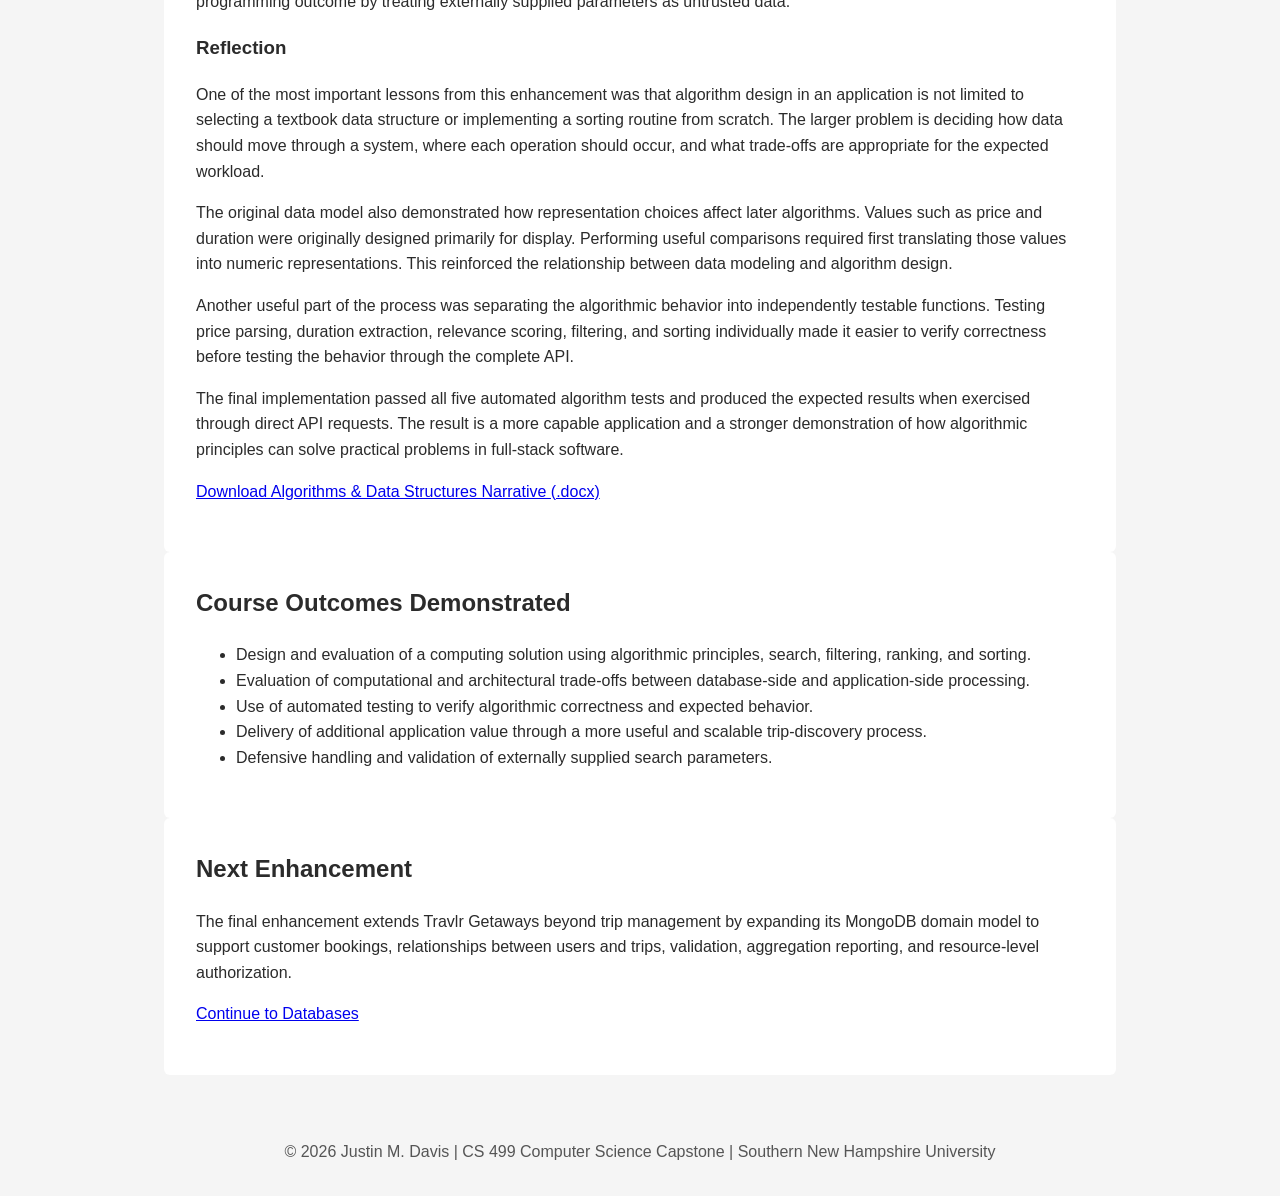
==== commit 773322d0: "Update algorithms.html" ====
--- a/algorithms.html
+++ b/algorithms.html
@@ -250,11 +250,11 @@
             <h2>Complexity and Trade-Offs</h2>
 
             <p>
-                For a candidate set containing <em>n</em> trips, filtering and
-                scoring require examining each candidate record. If
-                <em>k</em> searchable fields or matching criteria are evaluated
-                for each record, that portion of the algorithm is approximately
-                <strong>O(n &times; k)</strong>.
+                For a candidate set containing <em>n</em> trips and
+                <em>k</em> unique search tokens, filtering and relevance
+                scoring require approximately
+                <strong>O(n &times; k)</strong> time because each candidate may
+                be evaluated against the normalized search terms.
             </p>
 
             <p>
@@ -395,7 +395,7 @@
                     </p>
 
                     <!-- Update the href to match the final repository path. -->
-                    <a href="artifacts/algorithms/Travlr_Algorithms_Enhanced.zip">
+                    <a href="artifacts/algorithms/Travlr_Getaways_Algorithms.zip">
                         Download Enhanced Source
                     </a>
                 </article>
@@ -530,7 +530,7 @@
 
             <p>
                 <!-- Update this href to match the final repository path. -->
-                <a href="narratives/Algorithms_Data_Structures_Narrative.docx">
+                <a href="documents/Algorithms_Data_Structures_Narrative.docx">
                     Download Algorithms &amp; Data Structures Narrative (.docx)
                 </a>
             </p>
